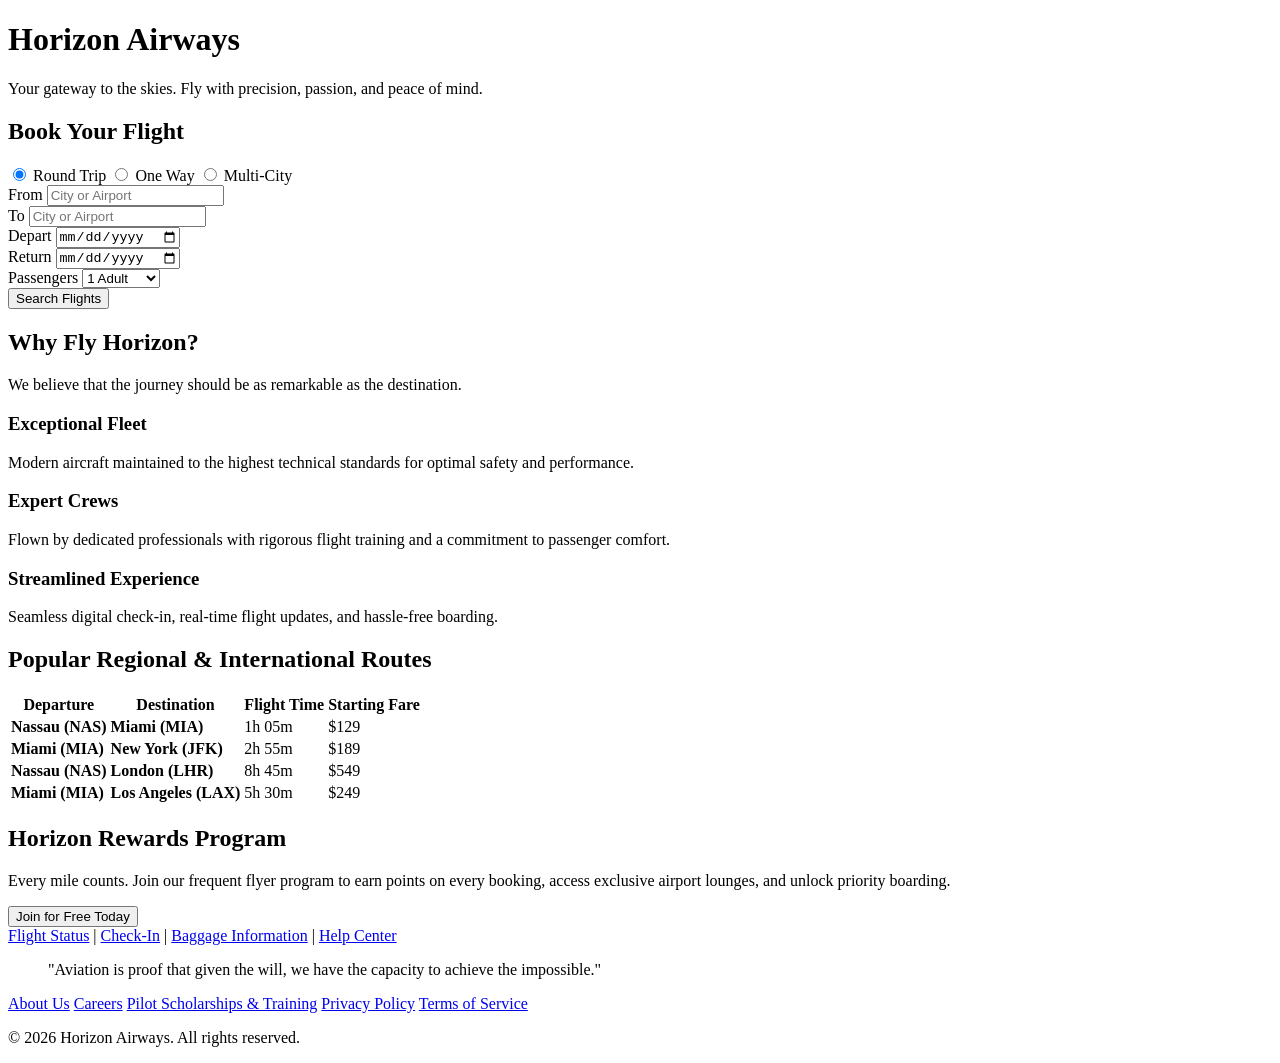
==== Index.html @ 74c0c58b "Index.html" ====
<!DOCTYPE html>
<html lang="en">
<head>
    <meta charset="UTF-8">
    <meta name="viewport" content="width=device-width, initial-scale=1.0">
    <title>Horizon Airways | Your Gateway to the Skies</title>
    <link rel="stylesheet" href="styles.css">
</head>
<body>

    <header class="hero">
        <div class="hero-content">
            <h1>Horizon Airways</h1>
            <p>Your gateway to the skies. Fly with precision, passion, and peace of mind.</p>
        </div>
    </header>

    <main>
        <section class="booking-section">
            <h2>Book Your Flight</h2>
            <form id="booking-form" class="booking-form">
                <div class="trip-types">
                    <label><input type="radio" name="trip-type" value="round-trip" checked> Round Trip</label>
                    <label><input type="radio" name="trip-type" value="one-way"> One Way</label>
                    <label><input type="radio" name="trip-type" value="multi-city"> Multi-City</label>
                </div>

                <div class="form-grid">
                    <div class="form-group">
                        <label for="from">From</label>
                        <input type="text" id="from" placeholder="City or Airport" required>
                    </div>
                    <div class="form-group">
                        <label for="to">To</label>
                        <input type="text" id="to" placeholder="City or Airport" required>
                    </div>
                    <div class="form-group">
                        <label for="depart">Depart</label>
                        <input type="date" id="depart" required>
                    </div>
                    <div class="form-group">
                        <label for="return">Return</label>
                        <input type="date" id="return">
                    </div>
                    <div class="form-group">
                        <label for="passengers">Passengers</label>
                        <select id="passengers">
                            <option value="1">1 Adult</option>
                            <option value="2">2 Adults</option>
                            <option value="3">3 Adults</option>
                            <option value="4">4+ Adults</option>
                        </select>
                    </div>
                </div>
                <button type="submit" class="cta-button">Search Flights</button>
            </form>
        </section>

        <section class="features">
            <h2>Why Fly Horizon?</h2>
            <p class="section-subtitle">We believe that the journey should be as remarkable as the destination.</p>
            <div class="feature-grid">
                <div class="feature-card">
                    <h3>Exceptional Fleet</h3>
                    <p>Modern aircraft maintained to the highest technical standards for optimal safety and performance.</p>
                </div>
                <div class="feature-card">
                    <h3>Expert Crews</h3>
                    <p>Flown by dedicated professionals with rigorous flight training and a commitment to passenger comfort.</p>
                </div>
                <div class="feature-card">
                    <h3>Streamlined Experience</h3>
                    <p>Seamless digital check-in, real-time flight updates, and hassle-free boarding.</p>
                </div>
            </div>
        </section>

        <section class="routes-section">
            <h2>Popular Regional & International Routes</h2>
            <div class="table-container">
                <table>
                    <thead>
                        <tr>
                            <th>Departure</th>
                            <th>Destination</th>
                            <th>Flight Time</th>
                            <th>Starting Fare</th>
                        </tr>
                    </thead>
                    <tbody>
                        <tr>
                            <td><strong>Nassau (NAS)</strong></td>
                            <td><strong>Miami (MIA)</strong></td>
                            <td>1h 05m</td>
                            <td>$129</td>
                        </tr>
                        <tr>
                            <td><strong>Miami (MIA)</strong></td>
                            <td><strong>New York (JFK)</strong></td>
                            <td>2h 55m</td>
                            <td>$189</td>
                        </tr>
                        <tr>
                            <td><strong>Nassau (NAS)</strong></td>
                            <td><strong>London (LHR)</strong></td>
                            <td>8h 45m</td>
                            <td>$549</td>
                        </tr>
                        <tr>
                            <td><strong>Miami (MIA)</strong></td>
                            <td><strong>Los Angeles (LAX)</strong></td>
                            <td>5h 30m</td>
                            <td>$249</td>
                        </tr>
                    </tbody>
                </table>
            </div>
        </section>

        <section class="rewards-section">
            <h2>Horizon Rewards Program</h2>
            <p>Every mile counts. Join our frequent flyer program to earn points on every booking, access exclusive airport lounges, and unlock priority boarding.</p>
            <button class="cta-button outline">Join for Free Today</button>
        </section>
    </main>

    <footer>
        <div class="footer-links">
            <a href="#">Flight Status</a> | 
            <a href="#">Check-In</a> | 
            <a href="#">Baggage Information</a> | 
            <a href="#">Help Center</a>
        </div>
        <blockquote class="aviation-quote">
            "Aviation is proof that given the will, we have the capacity to achieve the impossible."
        </blockquote>
        <div class="footer-bottom">
            <a href="#">About Us</a>
            <a href="#">Careers</a>
            <a href="#">Pilot Scholarships & Training</a>
            <a href="#">Privacy Policy</a>
            <a href="#">Terms of Service</a>
        </div>
        <p class="copyright">&copy; 2026 Horizon Airways. All rights reserved.</p>
    </footer>

    <script src="script.js"></script>
</body>
</html>
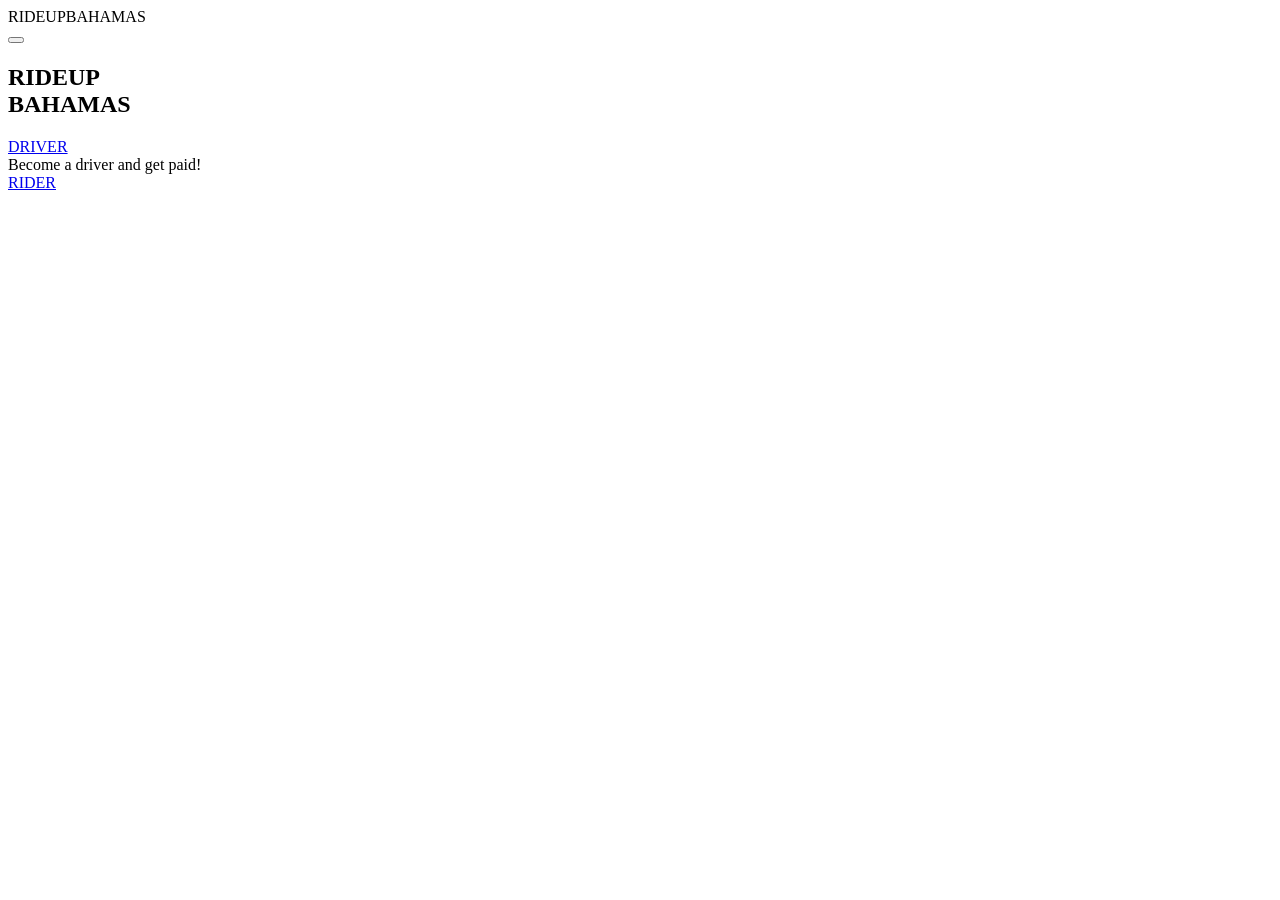
==== commit 1b293884: "Rename index.html to Index.html" ====
--- a/Index.html
+++ b/Index.html
@@ -3,146 +3,47 @@
 <head>
     <meta charset="UTF-8">
     <meta name="viewport" content="width=device-width, initial-scale=1.0">
-    <title>Horizon Airways | Your Gateway to the Skies</title>
-    <link rel="stylesheet" href="styles.css">
-</head>
+    <title>RIDEUPBAHAMAS - Home</title>
+    <link rel="stylesheet" href="style.css">
+    </head>
 <body>
 
-    <header class="hero">
-        <div class="hero-content">
-            <h1>Horizon Airways</h1>
-            <p>Your gateway to the skies. Fly with precision, passion, and peace of mind.</p>
-        </div>
-    </header>
+    <div class="mobile-container">
 
-    <main>
-        <section class="booking-section">
-            <h2>Book Your Flight</h2>
-            <form id="booking-form" class="booking-form">
-                <div class="trip-types">
-                    <label><input type="radio" name="trip-type" value="round-trip" checked> Round Trip</label>
-                    <label><input type="radio" name="trip-type" value="one-way"> One Way</label>
-                    <label><input type="radio" name="trip-type" value="multi-city"> Multi-City</label>
-                </div>
+        <header class="main-header">
+            <div class="header-logo">
+                RIDEUPBAHAMAS
+            </div>
+            <button class="menu-icon" aria-label="Open Menu">
+                <span class="menu-line"></span>
+                <span class="menu-line"></span>
+            </button>
+        </header>
 
-                <div class="form-grid">
-                    <div class="form-group">
-                        <label for="from">From</label>
-                        <input type="text" id="from" placeholder="City or Airport" required>
-                    </div>
-                    <div class="form-group">
-                        <label for="to">To</label>
-                        <input type="text" id="to" placeholder="City or Airport" required>
-                    </div>
-                    <div class="form-group">
-                        <label for="depart">Depart</label>
-                        <input type="date" id="depart" required>
-                    </div>
-                    <div class="form-group">
-                        <label for="return">Return</label>
-                        <input type="date" id="return">
-                    </div>
-                    <div class="form-group">
-                        <label for="passengers">Passengers</label>
-                        <select id="passengers">
-                            <option value="1">1 Adult</option>
-                            <option value="2">2 Adults</option>
-                            <option value="3">3 Adults</option>
-                            <option value="4">4+ Adults</option>
-                        </select>
+        <main class="main-content">
+
+            <section class="hero-section">
+                <div class="hero-card">
+                    <div class="hero-content">
+                        <h1>RIDEUP<br>BAHAMAS</h1>
                     </div>
                 </div>
-                <button type="submit" class="cta-button">Search Flights</button>
-            </form>
-        </section>
+            </section>
 
-        <section class="features">
-            <h2>Why Fly Horizon?</h2>
-            <p class="section-subtitle">We believe that the journey should be as remarkable as the destination.</p>
-            <div class="feature-grid">
-                <div class="feature-card">
-                    <h3>Exceptional Fleet</h3>
-                    <p>Modern aircraft maintained to the highest technical standards for optimal safety and performance.</p>
+            <section class="action-section driver-section">
+                <a href="#" class="cta-button primary-cta">DRIVER</a>
+                
+                <div class="promo-bubble">
+                    Become a driver and get paid!
                 </div>
-                <div class="feature-card">
-                    <h3>Expert Crews</h3>
-                    <p>Flown by dedicated professionals with rigorous flight training and a commitment to passenger comfort.</p>
-                </div>
-                <div class="feature-card">
-                    <h3>Streamlined Experience</h3>
-                    <p>Seamless digital check-in, real-time flight updates, and hassle-free boarding.</p>
-                </div>
-            </div>
-        </section>
+            </section>
 
-        <section class="routes-section">
-            <h2>Popular Regional & International Routes</h2>
-            <div class="table-container">
-                <table>
-                    <thead>
-                        <tr>
-                            <th>Departure</th>
-                            <th>Destination</th>
-                            <th>Flight Time</th>
-                            <th>Starting Fare</th>
-                        </tr>
-                    </thead>
-                    <tbody>
-                        <tr>
-                            <td><strong>Nassau (NAS)</strong></td>
-                            <td><strong>Miami (MIA)</strong></td>
-                            <td>1h 05m</td>
-                            <td>$129</td>
-                        </tr>
-                        <tr>
-                            <td><strong>Miami (MIA)</strong></td>
-                            <td><strong>New York (JFK)</strong></td>
-                            <td>2h 55m</td>
-                            <td>$189</td>
-                        </tr>
-                        <tr>
-                            <td><strong>Nassau (NAS)</strong></td>
-                            <td><strong>London (LHR)</strong></td>
-                            <td>8h 45m</td>
-                            <td>$549</td>
-                        </tr>
-                        <tr>
-                            <td><strong>Miami (MIA)</strong></td>
-                            <td><strong>Los Angeles (LAX)</strong></td>
-                            <td>5h 30m</td>
-                            <td>$249</td>
-                        </tr>
-                    </tbody>
-                </table>
-            </div>
-        </section>
+            <section class="action-section rider-section">
+                <a href="#" class="cta-button primary-cta">RIDER</a>
+            </section>
 
-        <section class="rewards-section">
-            <h2>Horizon Rewards Program</h2>
-            <p>Every mile counts. Join our frequent flyer program to earn points on every booking, access exclusive airport lounges, and unlock priority boarding.</p>
-            <button class="cta-button outline">Join for Free Today</button>
-        </section>
-    </main>
-
-    <footer>
-        <div class="footer-links">
-            <a href="#">Flight Status</a> | 
-            <a href="#">Check-In</a> | 
-            <a href="#">Baggage Information</a> | 
-            <a href="#">Help Center</a>
-        </div>
-        <blockquote class="aviation-quote">
-            "Aviation is proof that given the will, we have the capacity to achieve the impossible."
-        </blockquote>
-        <div class="footer-bottom">
-            <a href="#">About Us</a>
-            <a href="#">Careers</a>
-            <a href="#">Pilot Scholarships & Training</a>
-            <a href="#">Privacy Policy</a>
-            <a href="#">Terms of Service</a>
-        </div>
-        <p class="copyright">&copy; 2026 Horizon Airways. All rights reserved.</p>
-    </footer>
+        </main>
+    </div>
 
     <script src="script.js"></script>
 </body>
